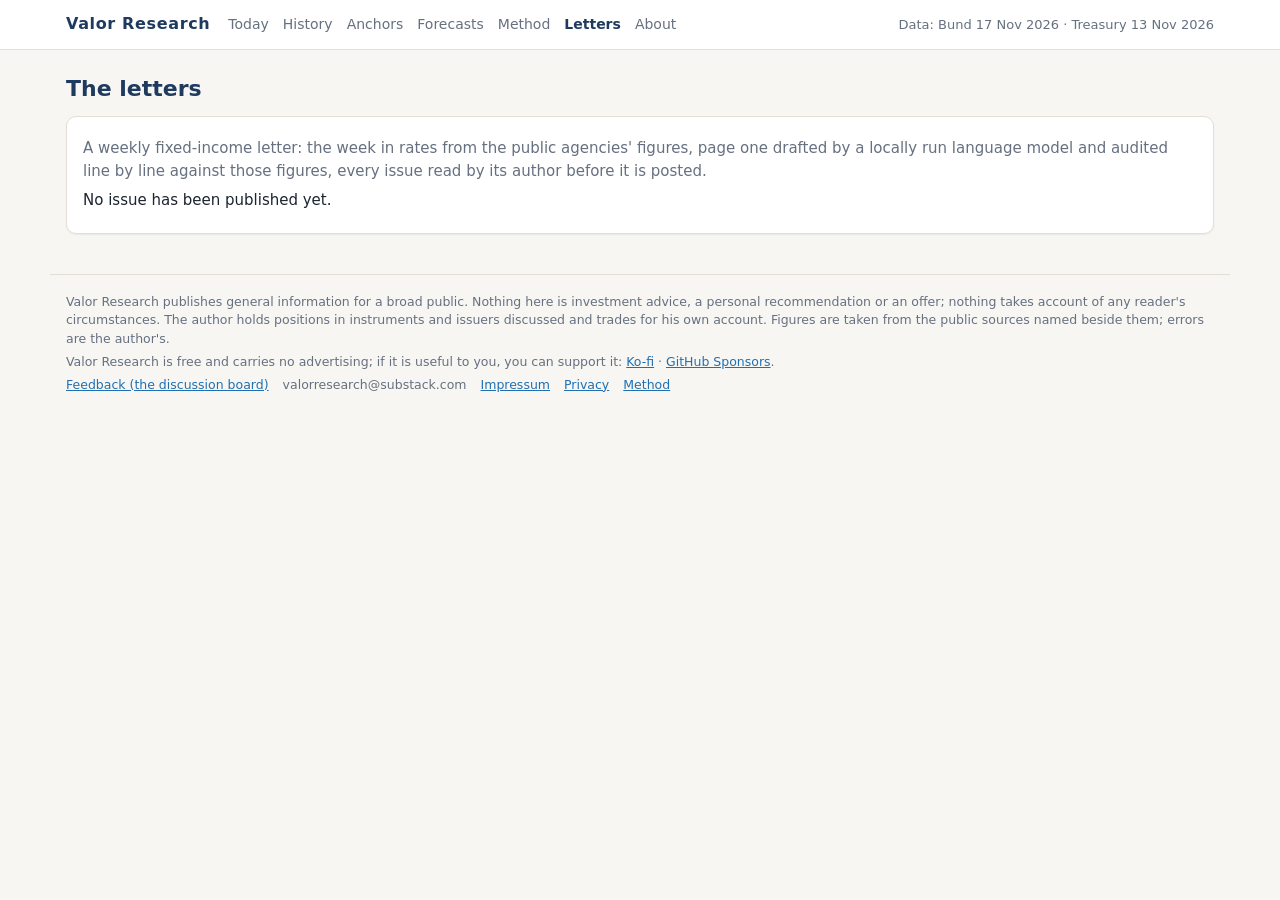
==== letters/index.html @ 747551f4 "site 2026-11-17" ====
<!doctype html>
<html lang="en"><head><meta charset="utf-8"><meta name="viewport" content="width=device-width, initial-scale=1"><title>Letters · Valor Research</title><link rel="stylesheet" href="../assets/site.css"></head><body><div class="top"><div class="in"><a class="brand" href="../index.html">Valor Research</a><nav><a href="../index.html">Today</a><a href="../curves.html">History</a><a href="../anchors.html">Anchors</a><a href="../forecasts.html">Forecasts</a><a href="../method.html">Method</a><a href="../letters/index.html" class=on>Letters</a><a href="../about.html">About</a></nav><span class="asof">Data: Bund 17 Nov 2026 · Treasury 13 Nov 2026</span></div></div><main><h1>The letters</h1><div class="card"><p class="muted">A weekly fixed-income letter: the week in rates from the public agencies' figures, page one drafted by a locally run language model and audited line by line against those figures, every issue read by its author before it is posted.</p><p>No issue has been published yet.</p></div></main><footer><p>Valor Research publishes general information for a broad public. Nothing here is investment advice, a personal recommendation or an offer; nothing takes account of any reader&#x27;s circumstances. The author holds positions in instruments and issuers discussed and trades for his own account. Figures are taken from the public sources named beside them; errors are the author&#x27;s.</p><p class="support">Valor Research is free and carries no advertising; if it is useful to you, you can support it: <a href="https://ko-fi.com/valorresearch">Ko-fi</a> · <a href="https://github.com/sponsors/Valor-Research">GitHub Sponsors</a>.</p><p class="links"><a href="https://github.com/Valor-Research/Valor-Research.github.io/discussions">Feedback (the discussion board)</a><span>valorresearch@substack.com</span><a href="../impressum.html">Impressum</a><a href="../privacy.html">Privacy</a><a href="../method.html">Method</a></p></footer></body></html>
---- assets/site.css ----
/* The site's one stylesheet: cards, tables that scroll sideways on a phone, a readout that follows the pointer and
   becomes a bottom sheet at phone width. Light and dark follow the reader's setting. This file is published as it
   stands - nothing in it may name its origin. */
:root{--bg:#f7f6f2;--surface:#ffffff;--surface2:#f1efe9;--text:#1c2430;--muted:#667080;--border:#e2dfd6;
  --ink:#1f3a5f;--accent:#1f6fb2;--radius:10px;--shadow:0 1px 2px rgba(20,30,40,.06)}
@media (prefers-color-scheme:dark){:root{--bg:#11151b;--surface:#181e26;--surface2:#1f2630;--text:#e5e8ed;
  --muted:#9aa3ae;--border:#2a323d;--ink:#a9c8ee;--accent:#6aa8e8;--shadow:none}}
*{box-sizing:border-box}
html{-webkit-text-size-adjust:100%}
body{margin:0;background:var(--bg);color:var(--text);font:15px/1.55 system-ui,-apple-system,"Segoe UI",Roboto,sans-serif}
a{color:var(--accent)}
.top{background:var(--surface);border-bottom:1px solid var(--border)}
.top .in{max-width:1180px;margin:0 auto;padding:12px 16px;display:flex;flex-wrap:wrap;gap:6px 18px;align-items:baseline}
.brand{font-weight:700;color:var(--ink);letter-spacing:.04em;text-decoration:none;font-size:16px}
nav{display:flex;flex-wrap:wrap;gap:4px 14px;font-size:14px}
nav a{text-decoration:none;color:var(--muted)}
nav a.on{color:var(--ink);font-weight:600}
.asof{margin-left:auto;color:var(--muted);font-size:13px}
main{max-width:1180px;margin:0 auto;padding:16px}
h1{font-size:22px;color:var(--ink);margin:6px 0 10px}
h2{font-size:16px;color:var(--ink);margin:0 0 8px}
h3{font-size:14px;color:var(--muted);margin:12px 0 6px}
p{margin:6px 0}
.card{background:var(--surface);border:1px solid var(--border);border-radius:var(--radius);box-shadow:var(--shadow);
  padding:14px 16px;margin:0 0 14px}
.grid2{display:grid;grid-template-columns:1fr 1fr;gap:14px}
@media (max-width:1000px){.grid2{grid-template-columns:1fr}}
.scroll{overflow-x:auto;-webkit-overflow-scrolling:touch}
table{border-collapse:collapse;width:100%;font-size:13px}
th,td{padding:5px 8px;border-bottom:1px solid var(--border);text-align:left;vertical-align:top}
th{color:var(--muted);font-weight:600}
td.num,th.num{text-align:right;font-variant-numeric:tabular-nums;white-space:nowrap}
.muted{color:var(--muted)}
.note{border-left:3px solid var(--accent);background:var(--surface2);padding:7px 11px;border-radius:4px;font-size:13.5px;
  margin:8px 0}
.chartbox{position:relative;touch-action:pan-y;user-select:none}
.chartbox svg{display:block;width:100%;height:auto}
.chartbox svg text{fill:var(--muted);font-size:11px}
.legend{display:flex;flex-wrap:wrap;gap:6px 16px;font-size:12.5px;color:var(--muted);margin:6px 0 0}
.legend i{display:inline-block;width:18px;height:3px;border-radius:2px;vertical-align:middle;margin-right:5px}
.readout{position:absolute;pointer-events:none;background:var(--surface);border:1px solid var(--border);
  box-shadow:0 4px 14px rgba(0,0,0,.12);border-radius:8px;padding:7px 10px;font-size:12.5px;line-height:1.45;
  min-width:150px;max-width:300px;display:none;z-index:5}
.readout b{color:var(--ink)}
.readout .p{color:var(--muted);font-size:11.5px;margin-top:3px}
.slider{display:flex;align-items:center;gap:10px;flex-wrap:wrap;margin:6px 0 10px;font-size:13.5px}
.slider input{flex:1;min-width:180px}
.attribution{font-size:12.5px;color:var(--muted)}
footer{max-width:1180px;margin:10px auto 0;padding:14px 16px 30px;border-top:1px solid var(--border);color:var(--muted);
  font-size:12.5px;line-height:1.5}
footer p{margin:4px 0}
footer .links{display:flex;flex-wrap:wrap;gap:4px 14px}
@media (max-width:640px){
  body{font-size:14.5px}
  .asof{margin-left:0;width:100%}
  main{padding:12px}
  .card{padding:12px}
  table{font-size:12px}
  .readout.sheet{position:fixed;left:8px;right:8px;bottom:8px;top:auto !important;max-width:none}
}
@media (prefers-color-scheme:dark){.s0{stroke:#E11B22}circle.s0,tspan.s0{fill:#E11B22;stroke:none}i.s0{background:#E11B22}.s1{stroke:#9C8A8E}circle.s1,tspan.s1{fill:#9C8A8E;stroke:none}i.s1{background:#9C8A8E}.s2{stroke:#FFA23A}circle.s2,tspan.s2{fill:#FFA23A;stroke:none}i.s2{background:#FFA23A}.s3{stroke:#2EC46B}circle.s3,tspan.s3{fill:#2EC46B;stroke:none}i.s3{background:#2EC46B}}
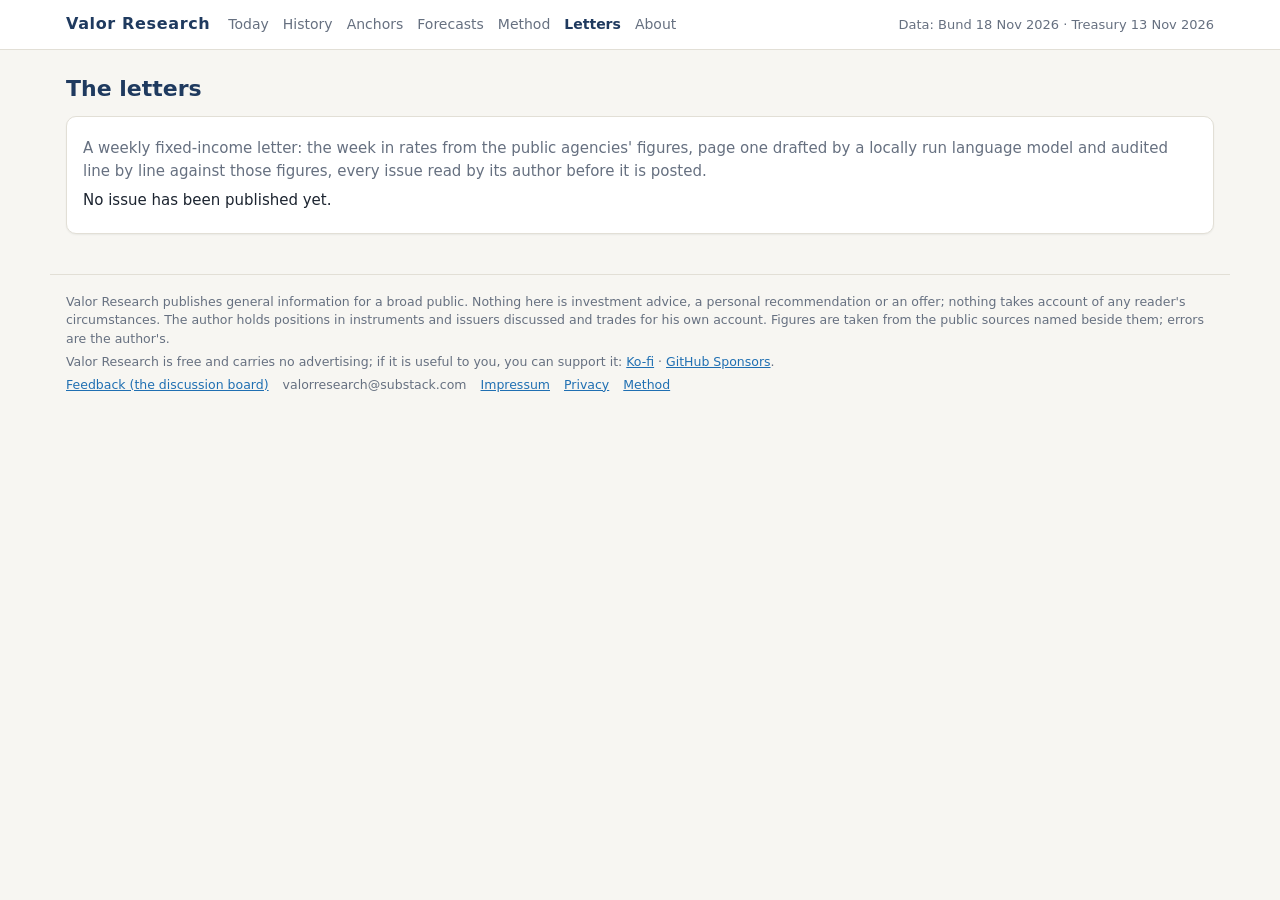
==== commit 3af1f40b: "site 2026-11-18" ====
--- a/letters/index.html
+++ b/letters/index.html
@@ -1,2 +1,2 @@
 <!doctype html>
-<html lang="en"><head><meta charset="utf-8"><meta name="viewport" content="width=device-width, initial-scale=1"><title>Letters · Valor Research</title><link rel="stylesheet" href="../assets/site.css"></head><body><div class="top"><div class="in"><a class="brand" href="../index.html">Valor Research</a><nav><a href="../index.html">Today</a><a href="../curves.html">History</a><a href="../anchors.html">Anchors</a><a href="../forecasts.html">Forecasts</a><a href="../method.html">Method</a><a href="../letters/index.html" class=on>Letters</a><a href="../about.html">About</a></nav><span class="asof">Data: Bund 17 Nov 2026 · Treasury 13 Nov 2026</span></div></div><main><h1>The letters</h1><div class="card"><p class="muted">A weekly fixed-income letter: the week in rates from the public agencies' figures, page one drafted by a locally run language model and audited line by line against those figures, every issue read by its author before it is posted.</p><p>No issue has been published yet.</p></div></main><footer><p>Valor Research publishes general information for a broad public. Nothing here is investment advice, a personal recommendation or an offer; nothing takes account of any reader&#x27;s circumstances. The author holds positions in instruments and issuers discussed and trades for his own account. Figures are taken from the public sources named beside them; errors are the author&#x27;s.</p><p class="support">Valor Research is free and carries no advertising; if it is useful to you, you can support it: <a href="https://ko-fi.com/valorresearch">Ko-fi</a> · <a href="https://github.com/sponsors/Valor-Research">GitHub Sponsors</a>.</p><p class="links"><a href="https://github.com/Valor-Research/Valor-Research.github.io/discussions">Feedback (the discussion board)</a><span>valorresearch@substack.com</span><a href="../impressum.html">Impressum</a><a href="../privacy.html">Privacy</a><a href="../method.html">Method</a></p></footer></body></html>
+<html lang="en"><head><meta charset="utf-8"><meta name="viewport" content="width=device-width, initial-scale=1"><title>Letters · Valor Research</title><link rel="stylesheet" href="../assets/site.css"></head><body><div class="top"><div class="in"><a class="brand" href="../index.html">Valor Research</a><nav><a href="../index.html">Today</a><a href="../curves.html">History</a><a href="../anchors.html">Anchors</a><a href="../forecasts.html">Forecasts</a><a href="../method.html">Method</a><a href="../letters/index.html" class=on>Letters</a><a href="../about.html">About</a></nav><span class="asof">Data: Bund 18 Nov 2026 · Treasury 13 Nov 2026</span></div></div><main><h1>The letters</h1><div class="card"><p class="muted">A weekly fixed-income letter: the week in rates from the public agencies' figures, page one drafted by a locally run language model and audited line by line against those figures, every issue read by its author before it is posted.</p><p>No issue has been published yet.</p></div></main><footer><p>Valor Research publishes general information for a broad public. Nothing here is investment advice, a personal recommendation or an offer; nothing takes account of any reader&#x27;s circumstances. The author holds positions in instruments and issuers discussed and trades for his own account. Figures are taken from the public sources named beside them; errors are the author&#x27;s.</p><p class="support">Valor Research is free and carries no advertising; if it is useful to you, you can support it: <a href="https://ko-fi.com/valorresearch">Ko-fi</a> · <a href="https://github.com/sponsors/Valor-Research">GitHub Sponsors</a>.</p><p class="links"><a href="https://github.com/Valor-Research/Valor-Research.github.io/discussions">Feedback (the discussion board)</a><span>valorresearch@substack.com</span><a href="../impressum.html">Impressum</a><a href="../privacy.html">Privacy</a><a href="../method.html">Method</a></p></footer></body></html>
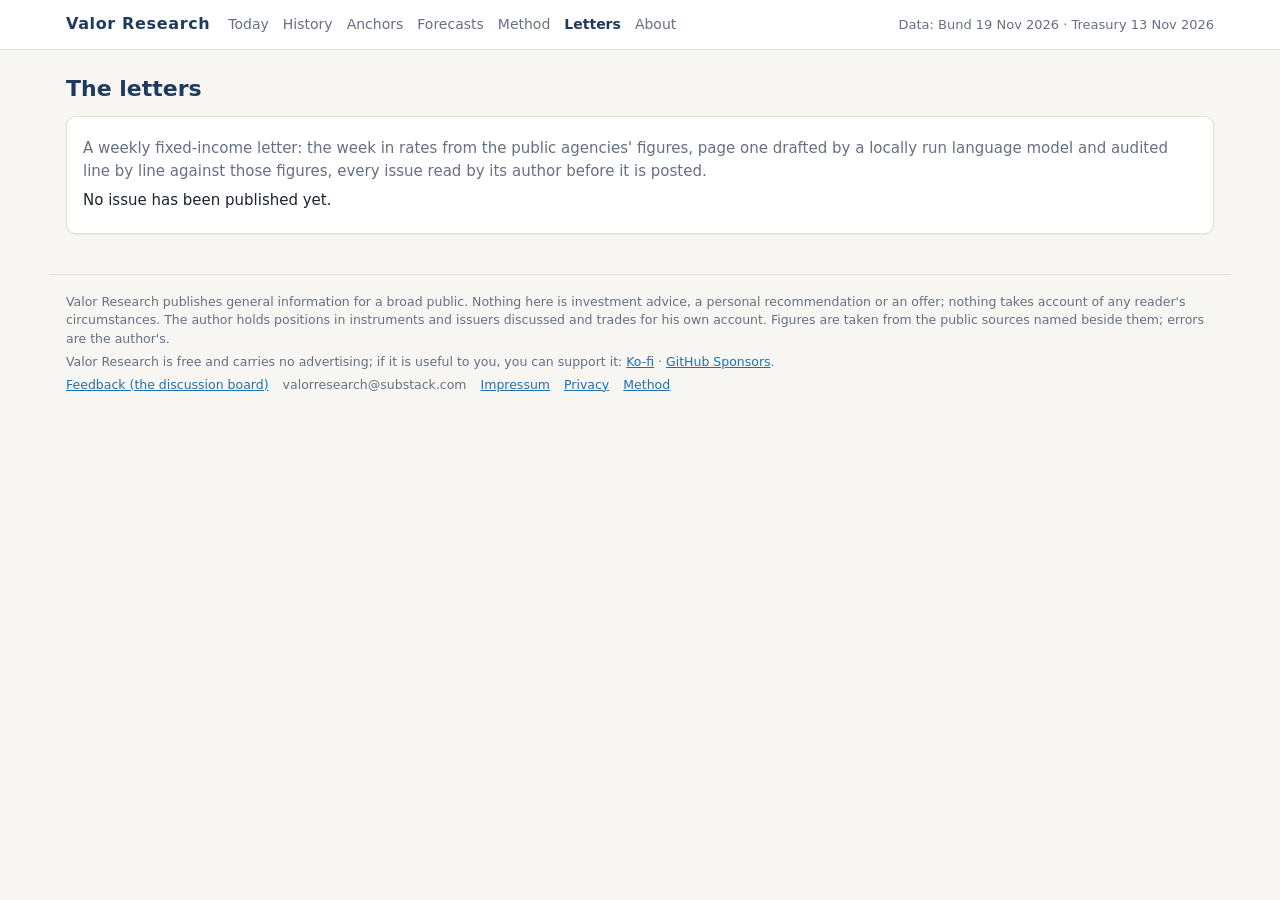
==== commit 3ebcbf16: "site 2026-11-19" ====
--- a/letters/index.html
+++ b/letters/index.html
@@ -1,2 +1,2 @@
 <!doctype html>
-<html lang="en"><head><meta charset="utf-8"><meta name="viewport" content="width=device-width, initial-scale=1"><title>Letters · Valor Research</title><link rel="stylesheet" href="../assets/site.css"></head><body><div class="top"><div class="in"><a class="brand" href="../index.html">Valor Research</a><nav><a href="../index.html">Today</a><a href="../curves.html">History</a><a href="../anchors.html">Anchors</a><a href="../forecasts.html">Forecasts</a><a href="../method.html">Method</a><a href="../letters/index.html" class=on>Letters</a><a href="../about.html">About</a></nav><span class="asof">Data: Bund 18 Nov 2026 · Treasury 13 Nov 2026</span></div></div><main><h1>The letters</h1><div class="card"><p class="muted">A weekly fixed-income letter: the week in rates from the public agencies' figures, page one drafted by a locally run language model and audited line by line against those figures, every issue read by its author before it is posted.</p><p>No issue has been published yet.</p></div></main><footer><p>Valor Research publishes general information for a broad public. Nothing here is investment advice, a personal recommendation or an offer; nothing takes account of any reader&#x27;s circumstances. The author holds positions in instruments and issuers discussed and trades for his own account. Figures are taken from the public sources named beside them; errors are the author&#x27;s.</p><p class="support">Valor Research is free and carries no advertising; if it is useful to you, you can support it: <a href="https://ko-fi.com/valorresearch">Ko-fi</a> · <a href="https://github.com/sponsors/Valor-Research">GitHub Sponsors</a>.</p><p class="links"><a href="https://github.com/Valor-Research/Valor-Research.github.io/discussions">Feedback (the discussion board)</a><span>valorresearch@substack.com</span><a href="../impressum.html">Impressum</a><a href="../privacy.html">Privacy</a><a href="../method.html">Method</a></p></footer></body></html>
+<html lang="en"><head><meta charset="utf-8"><meta name="viewport" content="width=device-width, initial-scale=1"><title>Letters · Valor Research</title><link rel="stylesheet" href="../assets/site.css"></head><body><div class="top"><div class="in"><a class="brand" href="../index.html">Valor Research</a><nav><a href="../index.html">Today</a><a href="../curves.html">History</a><a href="../anchors.html">Anchors</a><a href="../forecasts.html">Forecasts</a><a href="../method.html">Method</a><a href="../letters/index.html" class=on>Letters</a><a href="../about.html">About</a></nav><span class="asof">Data: Bund 19 Nov 2026 · Treasury 13 Nov 2026</span></div></div><main><h1>The letters</h1><div class="card"><p class="muted">A weekly fixed-income letter: the week in rates from the public agencies' figures, page one drafted by a locally run language model and audited line by line against those figures, every issue read by its author before it is posted.</p><p>No issue has been published yet.</p></div></main><footer><p>Valor Research publishes general information for a broad public. Nothing here is investment advice, a personal recommendation or an offer; nothing takes account of any reader&#x27;s circumstances. The author holds positions in instruments and issuers discussed and trades for his own account. Figures are taken from the public sources named beside them; errors are the author&#x27;s.</p><p class="support">Valor Research is free and carries no advertising; if it is useful to you, you can support it: <a href="https://ko-fi.com/valorresearch">Ko-fi</a> · <a href="https://github.com/sponsors/Valor-Research">GitHub Sponsors</a>.</p><p class="links"><a href="https://github.com/Valor-Research/Valor-Research.github.io/discussions">Feedback (the discussion board)</a><span>valorresearch@substack.com</span><a href="../impressum.html">Impressum</a><a href="../privacy.html">Privacy</a><a href="../method.html">Method</a></p></footer></body></html>
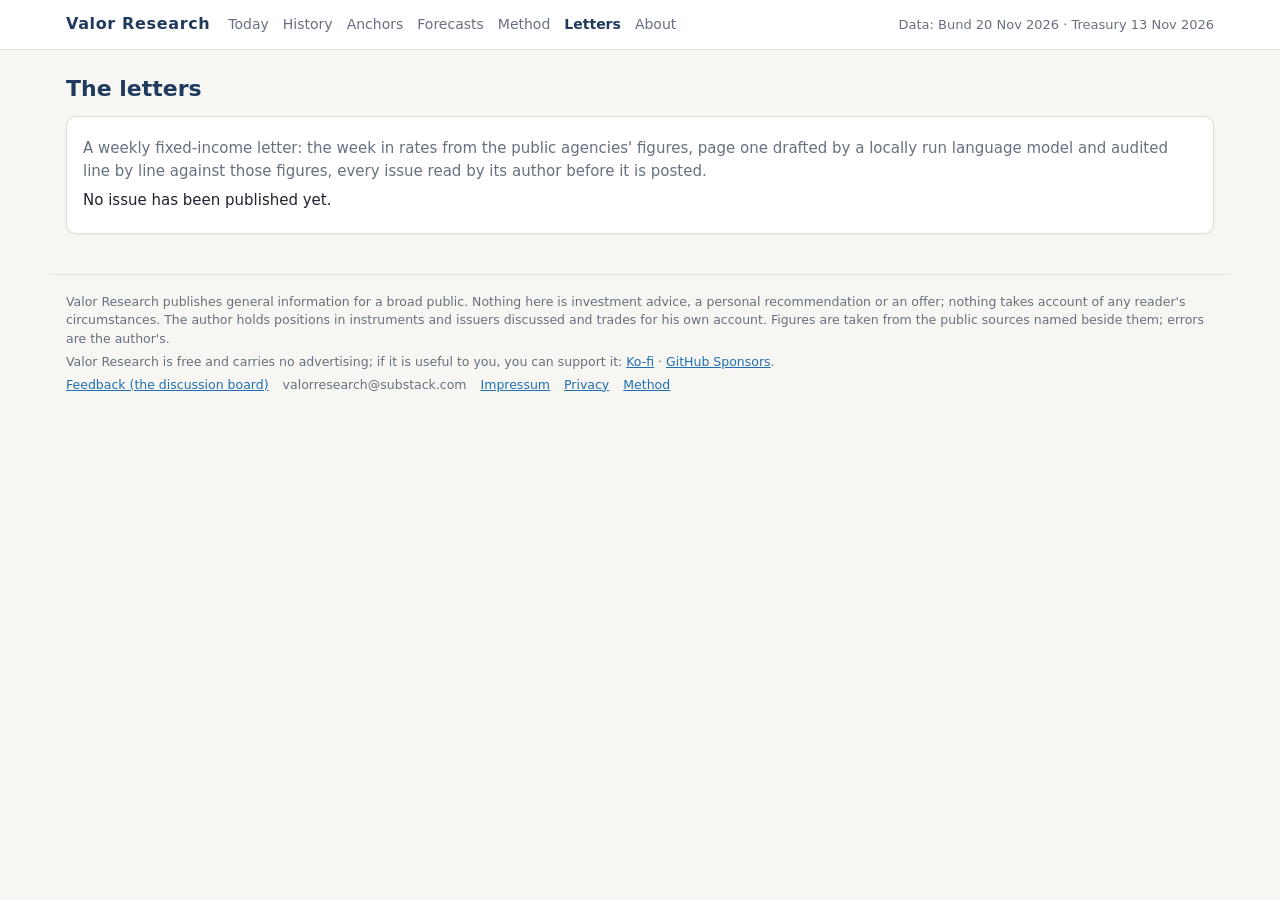
==== commit 690af9ed: "site 2026-11-20" ====
--- a/letters/index.html
+++ b/letters/index.html
@@ -1,2 +1,2 @@
 <!doctype html>
-<html lang="en"><head><meta charset="utf-8"><meta name="viewport" content="width=device-width, initial-scale=1"><title>Letters · Valor Research</title><link rel="stylesheet" href="../assets/site.css"></head><body><div class="top"><div class="in"><a class="brand" href="../index.html">Valor Research</a><nav><a href="../index.html">Today</a><a href="../curves.html">History</a><a href="../anchors.html">Anchors</a><a href="../forecasts.html">Forecasts</a><a href="../method.html">Method</a><a href="../letters/index.html" class=on>Letters</a><a href="../about.html">About</a></nav><span class="asof">Data: Bund 19 Nov 2026 · Treasury 13 Nov 2026</span></div></div><main><h1>The letters</h1><div class="card"><p class="muted">A weekly fixed-income letter: the week in rates from the public agencies' figures, page one drafted by a locally run language model and audited line by line against those figures, every issue read by its author before it is posted.</p><p>No issue has been published yet.</p></div></main><footer><p>Valor Research publishes general information for a broad public. Nothing here is investment advice, a personal recommendation or an offer; nothing takes account of any reader&#x27;s circumstances. The author holds positions in instruments and issuers discussed and trades for his own account. Figures are taken from the public sources named beside them; errors are the author&#x27;s.</p><p class="support">Valor Research is free and carries no advertising; if it is useful to you, you can support it: <a href="https://ko-fi.com/valorresearch">Ko-fi</a> · <a href="https://github.com/sponsors/Valor-Research">GitHub Sponsors</a>.</p><p class="links"><a href="https://github.com/Valor-Research/Valor-Research.github.io/discussions">Feedback (the discussion board)</a><span>valorresearch@substack.com</span><a href="../impressum.html">Impressum</a><a href="../privacy.html">Privacy</a><a href="../method.html">Method</a></p></footer></body></html>
+<html lang="en"><head><meta charset="utf-8"><meta name="viewport" content="width=device-width, initial-scale=1"><title>Letters · Valor Research</title><link rel="stylesheet" href="../assets/site.css"></head><body><div class="top"><div class="in"><a class="brand" href="../index.html">Valor Research</a><nav><a href="../index.html">Today</a><a href="../curves.html">History</a><a href="../anchors.html">Anchors</a><a href="../forecasts.html">Forecasts</a><a href="../method.html">Method</a><a href="../letters/index.html" class=on>Letters</a><a href="../about.html">About</a></nav><span class="asof">Data: Bund 20 Nov 2026 · Treasury 13 Nov 2026</span></div></div><main><h1>The letters</h1><div class="card"><p class="muted">A weekly fixed-income letter: the week in rates from the public agencies' figures, page one drafted by a locally run language model and audited line by line against those figures, every issue read by its author before it is posted.</p><p>No issue has been published yet.</p></div></main><footer><p>Valor Research publishes general information for a broad public. Nothing here is investment advice, a personal recommendation or an offer; nothing takes account of any reader&#x27;s circumstances. The author holds positions in instruments and issuers discussed and trades for his own account. Figures are taken from the public sources named beside them; errors are the author&#x27;s.</p><p class="support">Valor Research is free and carries no advertising; if it is useful to you, you can support it: <a href="https://ko-fi.com/valorresearch">Ko-fi</a> · <a href="https://github.com/sponsors/Valor-Research">GitHub Sponsors</a>.</p><p class="links"><a href="https://github.com/Valor-Research/Valor-Research.github.io/discussions">Feedback (the discussion board)</a><span>valorresearch@substack.com</span><a href="../impressum.html">Impressum</a><a href="../privacy.html">Privacy</a><a href="../method.html">Method</a></p></footer></body></html>
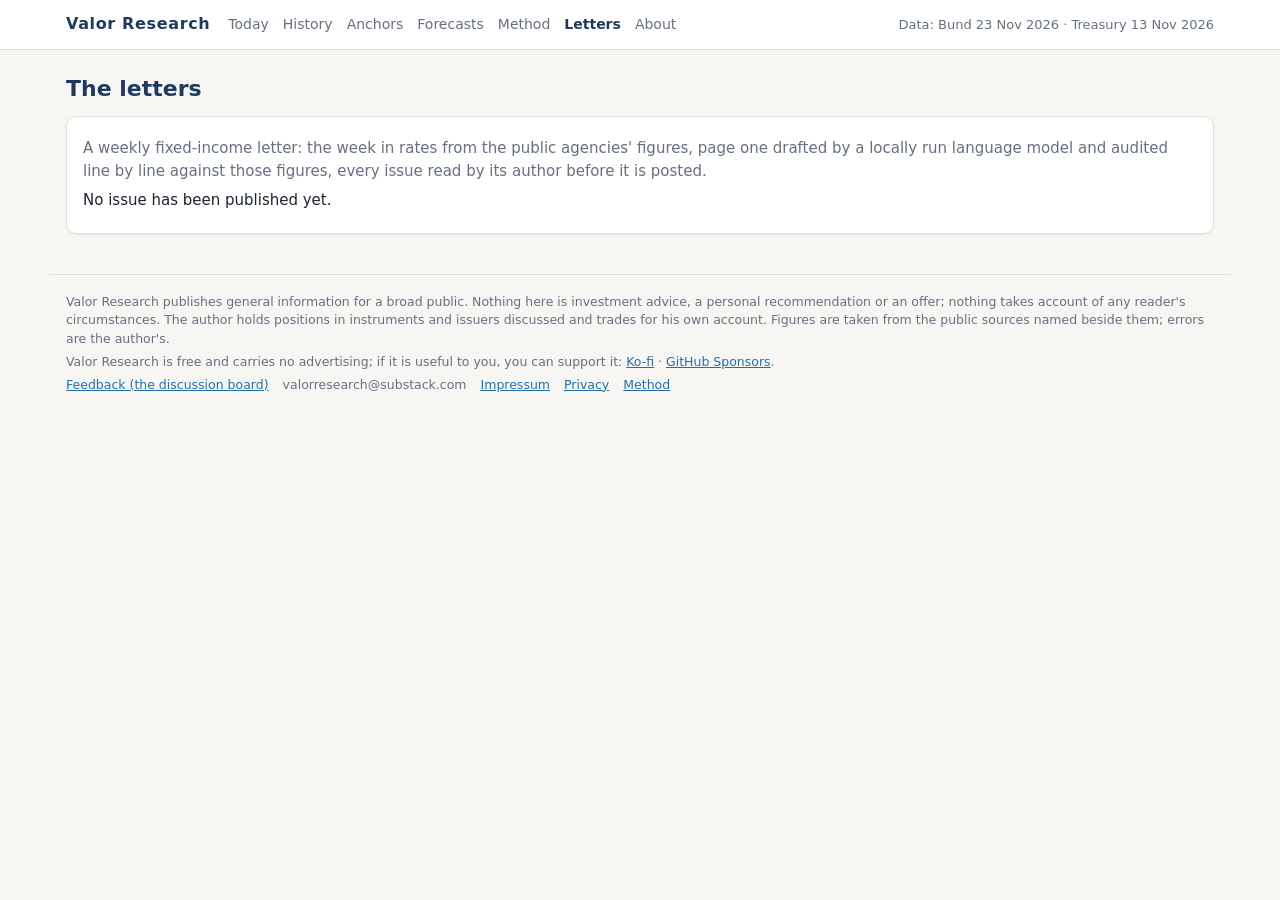
==== commit 7215ef9a: "site 2026-11-23" ====
--- a/letters/index.html
+++ b/letters/index.html
@@ -1,2 +1,2 @@
 <!doctype html>
-<html lang="en"><head><meta charset="utf-8"><meta name="viewport" content="width=device-width, initial-scale=1"><title>Letters · Valor Research</title><link rel="stylesheet" href="../assets/site.css"></head><body><div class="top"><div class="in"><a class="brand" href="../index.html">Valor Research</a><nav><a href="../index.html">Today</a><a href="../curves.html">History</a><a href="../anchors.html">Anchors</a><a href="../forecasts.html">Forecasts</a><a href="../method.html">Method</a><a href="../letters/index.html" class=on>Letters</a><a href="../about.html">About</a></nav><span class="asof">Data: Bund 20 Nov 2026 · Treasury 13 Nov 2026</span></div></div><main><h1>The letters</h1><div class="card"><p class="muted">A weekly fixed-income letter: the week in rates from the public agencies' figures, page one drafted by a locally run language model and audited line by line against those figures, every issue read by its author before it is posted.</p><p>No issue has been published yet.</p></div></main><footer><p>Valor Research publishes general information for a broad public. Nothing here is investment advice, a personal recommendation or an offer; nothing takes account of any reader&#x27;s circumstances. The author holds positions in instruments and issuers discussed and trades for his own account. Figures are taken from the public sources named beside them; errors are the author&#x27;s.</p><p class="support">Valor Research is free and carries no advertising; if it is useful to you, you can support it: <a href="https://ko-fi.com/valorresearch">Ko-fi</a> · <a href="https://github.com/sponsors/Valor-Research">GitHub Sponsors</a>.</p><p class="links"><a href="https://github.com/Valor-Research/Valor-Research.github.io/discussions">Feedback (the discussion board)</a><span>valorresearch@substack.com</span><a href="../impressum.html">Impressum</a><a href="../privacy.html">Privacy</a><a href="../method.html">Method</a></p></footer></body></html>
+<html lang="en"><head><meta charset="utf-8"><meta name="viewport" content="width=device-width, initial-scale=1"><title>Letters · Valor Research</title><link rel="stylesheet" href="../assets/site.css"></head><body><div class="top"><div class="in"><a class="brand" href="../index.html">Valor Research</a><nav><a href="../index.html">Today</a><a href="../curves.html">History</a><a href="../anchors.html">Anchors</a><a href="../forecasts.html">Forecasts</a><a href="../method.html">Method</a><a href="../letters/index.html" class=on>Letters</a><a href="../about.html">About</a></nav><span class="asof">Data: Bund 23 Nov 2026 · Treasury 13 Nov 2026</span></div></div><main><h1>The letters</h1><div class="card"><p class="muted">A weekly fixed-income letter: the week in rates from the public agencies' figures, page one drafted by a locally run language model and audited line by line against those figures, every issue read by its author before it is posted.</p><p>No issue has been published yet.</p></div></main><footer><p>Valor Research publishes general information for a broad public. Nothing here is investment advice, a personal recommendation or an offer; nothing takes account of any reader&#x27;s circumstances. The author holds positions in instruments and issuers discussed and trades for his own account. Figures are taken from the public sources named beside them; errors are the author&#x27;s.</p><p class="support">Valor Research is free and carries no advertising; if it is useful to you, you can support it: <a href="https://ko-fi.com/valorresearch">Ko-fi</a> · <a href="https://github.com/sponsors/Valor-Research">GitHub Sponsors</a>.</p><p class="links"><a href="https://github.com/Valor-Research/Valor-Research.github.io/discussions">Feedback (the discussion board)</a><span>valorresearch@substack.com</span><a href="../impressum.html">Impressum</a><a href="../privacy.html">Privacy</a><a href="../method.html">Method</a></p></footer></body></html>
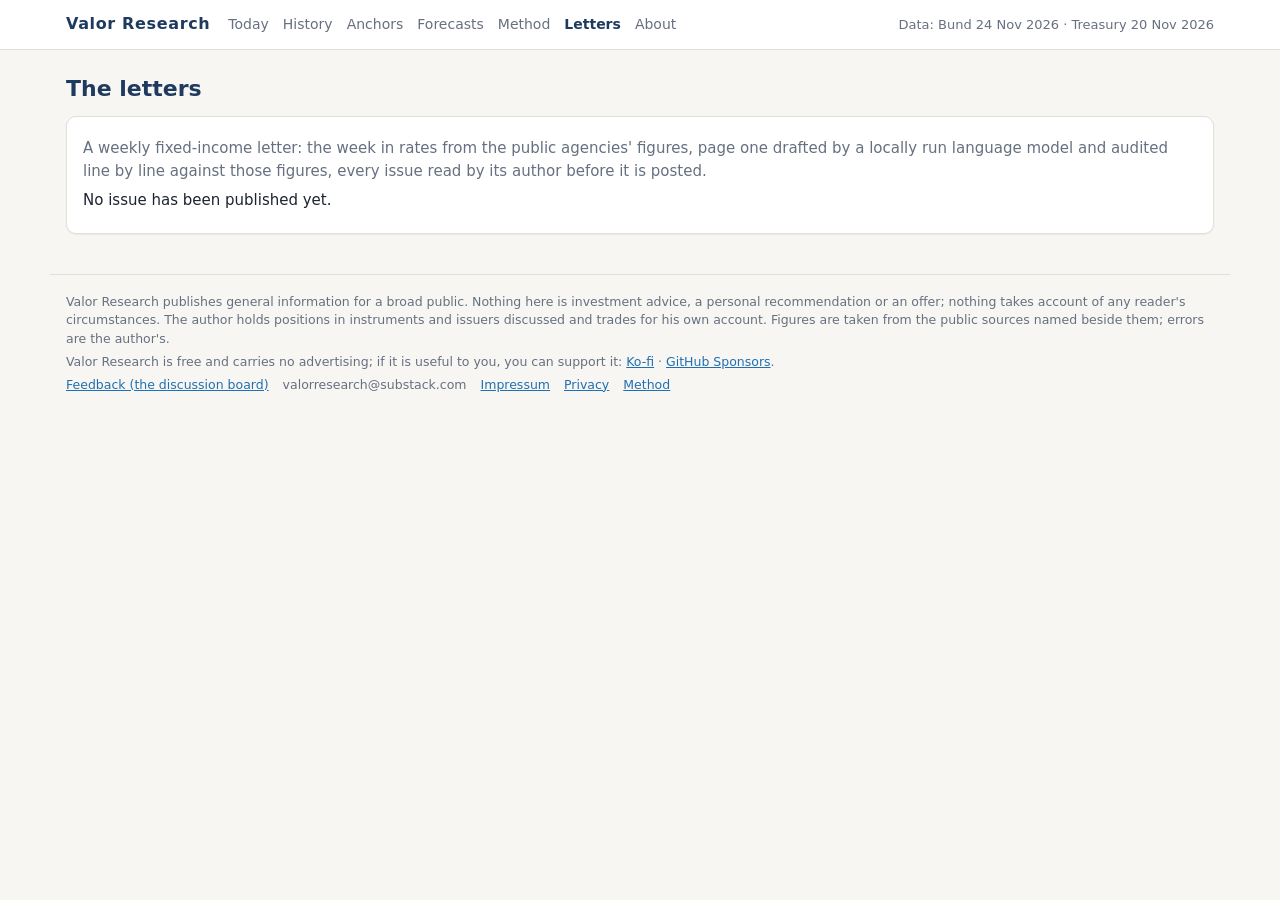
==== commit 9d1502a2: "site 2026-11-24" ====
--- a/letters/index.html
+++ b/letters/index.html
@@ -1,2 +1,2 @@
 <!doctype html>
-<html lang="en"><head><meta charset="utf-8"><meta name="viewport" content="width=device-width, initial-scale=1"><title>Letters · Valor Research</title><link rel="stylesheet" href="../assets/site.css"></head><body><div class="top"><div class="in"><a class="brand" href="../index.html">Valor Research</a><nav><a href="../index.html">Today</a><a href="../curves.html">History</a><a href="../anchors.html">Anchors</a><a href="../forecasts.html">Forecasts</a><a href="../method.html">Method</a><a href="../letters/index.html" class=on>Letters</a><a href="../about.html">About</a></nav><span class="asof">Data: Bund 23 Nov 2026 · Treasury 13 Nov 2026</span></div></div><main><h1>The letters</h1><div class="card"><p class="muted">A weekly fixed-income letter: the week in rates from the public agencies' figures, page one drafted by a locally run language model and audited line by line against those figures, every issue read by its author before it is posted.</p><p>No issue has been published yet.</p></div></main><footer><p>Valor Research publishes general information for a broad public. Nothing here is investment advice, a personal recommendation or an offer; nothing takes account of any reader&#x27;s circumstances. The author holds positions in instruments and issuers discussed and trades for his own account. Figures are taken from the public sources named beside them; errors are the author&#x27;s.</p><p class="support">Valor Research is free and carries no advertising; if it is useful to you, you can support it: <a href="https://ko-fi.com/valorresearch">Ko-fi</a> · <a href="https://github.com/sponsors/Valor-Research">GitHub Sponsors</a>.</p><p class="links"><a href="https://github.com/Valor-Research/Valor-Research.github.io/discussions">Feedback (the discussion board)</a><span>valorresearch@substack.com</span><a href="../impressum.html">Impressum</a><a href="../privacy.html">Privacy</a><a href="../method.html">Method</a></p></footer></body></html>
+<html lang="en"><head><meta charset="utf-8"><meta name="viewport" content="width=device-width, initial-scale=1"><title>Letters · Valor Research</title><link rel="stylesheet" href="../assets/site.css"></head><body><div class="top"><div class="in"><a class="brand" href="../index.html">Valor Research</a><nav><a href="../index.html">Today</a><a href="../curves.html">History</a><a href="../anchors.html">Anchors</a><a href="../forecasts.html">Forecasts</a><a href="../method.html">Method</a><a href="../letters/index.html" class=on>Letters</a><a href="../about.html">About</a></nav><span class="asof">Data: Bund 24 Nov 2026 · Treasury 20 Nov 2026</span></div></div><main><h1>The letters</h1><div class="card"><p class="muted">A weekly fixed-income letter: the week in rates from the public agencies' figures, page one drafted by a locally run language model and audited line by line against those figures, every issue read by its author before it is posted.</p><p>No issue has been published yet.</p></div></main><footer><p>Valor Research publishes general information for a broad public. Nothing here is investment advice, a personal recommendation or an offer; nothing takes account of any reader&#x27;s circumstances. The author holds positions in instruments and issuers discussed and trades for his own account. Figures are taken from the public sources named beside them; errors are the author&#x27;s.</p><p class="support">Valor Research is free and carries no advertising; if it is useful to you, you can support it: <a href="https://ko-fi.com/valorresearch">Ko-fi</a> · <a href="https://github.com/sponsors/Valor-Research">GitHub Sponsors</a>.</p><p class="links"><a href="https://github.com/Valor-Research/Valor-Research.github.io/discussions">Feedback (the discussion board)</a><span>valorresearch@substack.com</span><a href="../impressum.html">Impressum</a><a href="../privacy.html">Privacy</a><a href="../method.html">Method</a></p></footer></body></html>
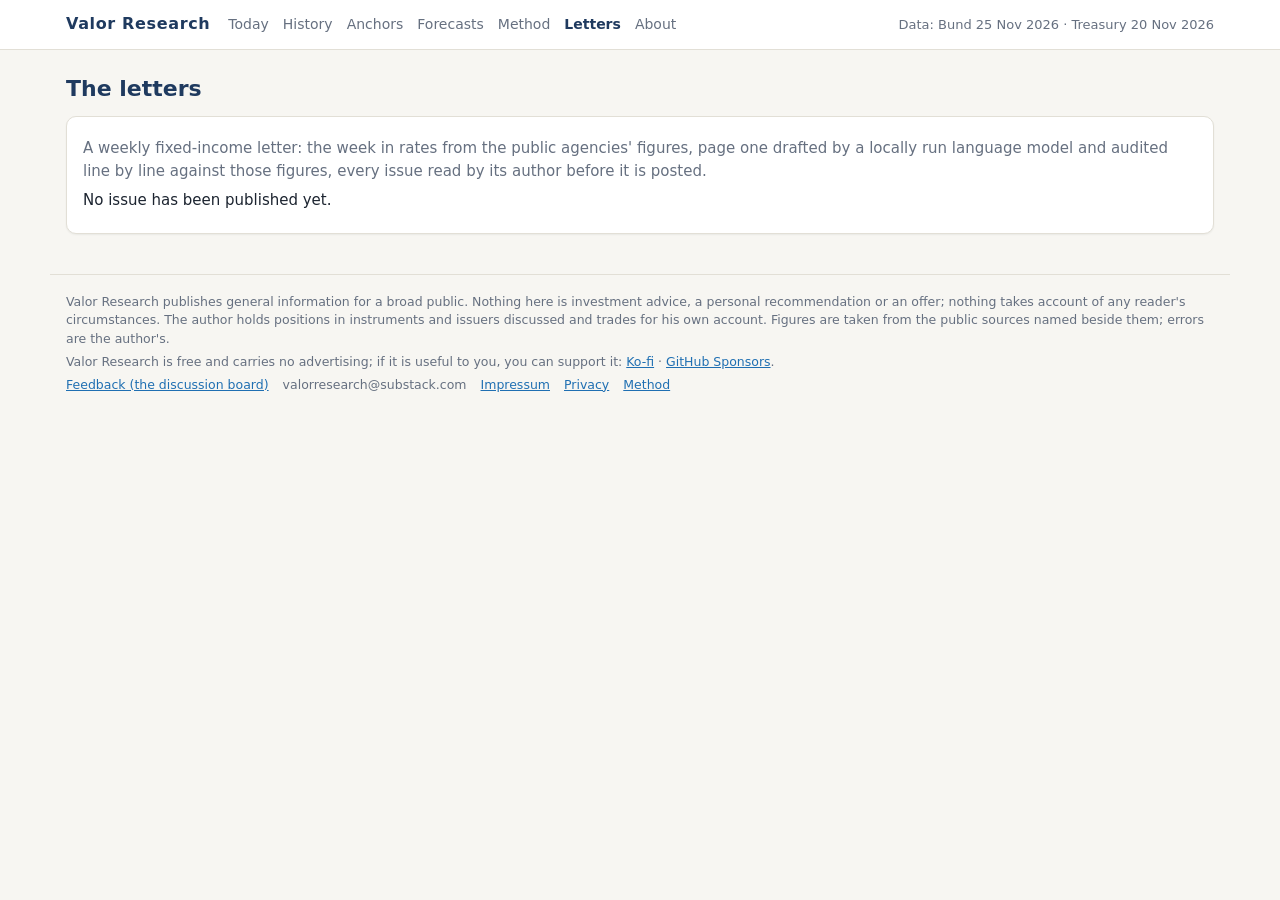
==== commit 26abf09b: "site 2026-11-25" ====
--- a/letters/index.html
+++ b/letters/index.html
@@ -1,2 +1,2 @@
 <!doctype html>
-<html lang="en"><head><meta charset="utf-8"><meta name="viewport" content="width=device-width, initial-scale=1"><title>Letters · Valor Research</title><link rel="stylesheet" href="../assets/site.css"></head><body><div class="top"><div class="in"><a class="brand" href="../index.html">Valor Research</a><nav><a href="../index.html">Today</a><a href="../curves.html">History</a><a href="../anchors.html">Anchors</a><a href="../forecasts.html">Forecasts</a><a href="../method.html">Method</a><a href="../letters/index.html" class=on>Letters</a><a href="../about.html">About</a></nav><span class="asof">Data: Bund 24 Nov 2026 · Treasury 20 Nov 2026</span></div></div><main><h1>The letters</h1><div class="card"><p class="muted">A weekly fixed-income letter: the week in rates from the public agencies' figures, page one drafted by a locally run language model and audited line by line against those figures, every issue read by its author before it is posted.</p><p>No issue has been published yet.</p></div></main><footer><p>Valor Research publishes general information for a broad public. Nothing here is investment advice, a personal recommendation or an offer; nothing takes account of any reader&#x27;s circumstances. The author holds positions in instruments and issuers discussed and trades for his own account. Figures are taken from the public sources named beside them; errors are the author&#x27;s.</p><p class="support">Valor Research is free and carries no advertising; if it is useful to you, you can support it: <a href="https://ko-fi.com/valorresearch">Ko-fi</a> · <a href="https://github.com/sponsors/Valor-Research">GitHub Sponsors</a>.</p><p class="links"><a href="https://github.com/Valor-Research/Valor-Research.github.io/discussions">Feedback (the discussion board)</a><span>valorresearch@substack.com</span><a href="../impressum.html">Impressum</a><a href="../privacy.html">Privacy</a><a href="../method.html">Method</a></p></footer></body></html>
+<html lang="en"><head><meta charset="utf-8"><meta name="viewport" content="width=device-width, initial-scale=1"><title>Letters · Valor Research</title><link rel="stylesheet" href="../assets/site.css"></head><body><div class="top"><div class="in"><a class="brand" href="../index.html">Valor Research</a><nav><a href="../index.html">Today</a><a href="../curves.html">History</a><a href="../anchors.html">Anchors</a><a href="../forecasts.html">Forecasts</a><a href="../method.html">Method</a><a href="../letters/index.html" class=on>Letters</a><a href="../about.html">About</a></nav><span class="asof">Data: Bund 25 Nov 2026 · Treasury 20 Nov 2026</span></div></div><main><h1>The letters</h1><div class="card"><p class="muted">A weekly fixed-income letter: the week in rates from the public agencies' figures, page one drafted by a locally run language model and audited line by line against those figures, every issue read by its author before it is posted.</p><p>No issue has been published yet.</p></div></main><footer><p>Valor Research publishes general information for a broad public. Nothing here is investment advice, a personal recommendation or an offer; nothing takes account of any reader&#x27;s circumstances. The author holds positions in instruments and issuers discussed and trades for his own account. Figures are taken from the public sources named beside them; errors are the author&#x27;s.</p><p class="support">Valor Research is free and carries no advertising; if it is useful to you, you can support it: <a href="https://ko-fi.com/valorresearch">Ko-fi</a> · <a href="https://github.com/sponsors/Valor-Research">GitHub Sponsors</a>.</p><p class="links"><a href="https://github.com/Valor-Research/Valor-Research.github.io/discussions">Feedback (the discussion board)</a><span>valorresearch@substack.com</span><a href="../impressum.html">Impressum</a><a href="../privacy.html">Privacy</a><a href="../method.html">Method</a></p></footer></body></html>
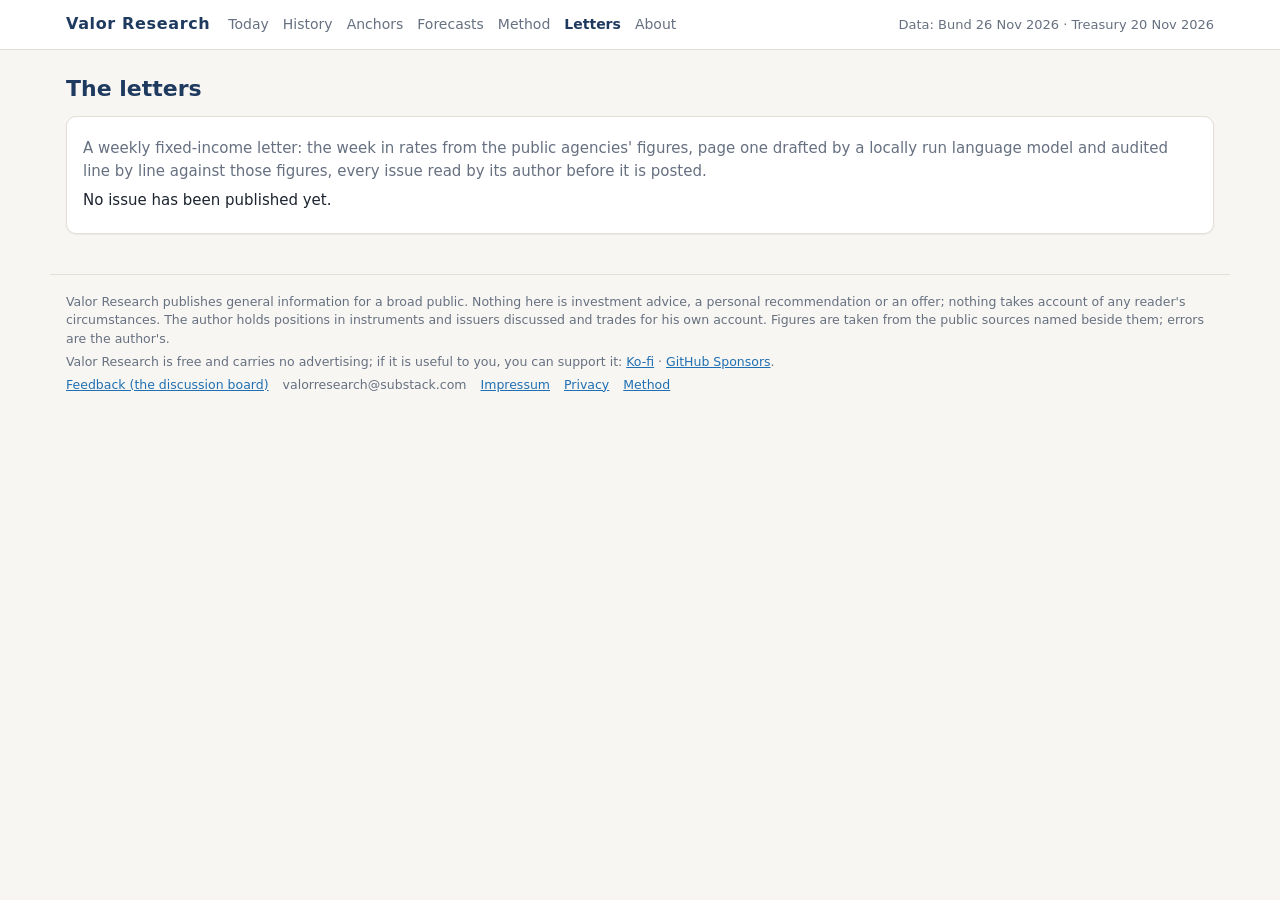
==== commit 4b225a72: "site 2026-11-26" ====
--- a/letters/index.html
+++ b/letters/index.html
@@ -1,2 +1,2 @@
 <!doctype html>
-<html lang="en"><head><meta charset="utf-8"><meta name="viewport" content="width=device-width, initial-scale=1"><title>Letters · Valor Research</title><link rel="stylesheet" href="../assets/site.css"></head><body><div class="top"><div class="in"><a class="brand" href="../index.html">Valor Research</a><nav><a href="../index.html">Today</a><a href="../curves.html">History</a><a href="../anchors.html">Anchors</a><a href="../forecasts.html">Forecasts</a><a href="../method.html">Method</a><a href="../letters/index.html" class=on>Letters</a><a href="../about.html">About</a></nav><span class="asof">Data: Bund 25 Nov 2026 · Treasury 20 Nov 2026</span></div></div><main><h1>The letters</h1><div class="card"><p class="muted">A weekly fixed-income letter: the week in rates from the public agencies' figures, page one drafted by a locally run language model and audited line by line against those figures, every issue read by its author before it is posted.</p><p>No issue has been published yet.</p></div></main><footer><p>Valor Research publishes general information for a broad public. Nothing here is investment advice, a personal recommendation or an offer; nothing takes account of any reader&#x27;s circumstances. The author holds positions in instruments and issuers discussed and trades for his own account. Figures are taken from the public sources named beside them; errors are the author&#x27;s.</p><p class="support">Valor Research is free and carries no advertising; if it is useful to you, you can support it: <a href="https://ko-fi.com/valorresearch">Ko-fi</a> · <a href="https://github.com/sponsors/Valor-Research">GitHub Sponsors</a>.</p><p class="links"><a href="https://github.com/Valor-Research/Valor-Research.github.io/discussions">Feedback (the discussion board)</a><span>valorresearch@substack.com</span><a href="../impressum.html">Impressum</a><a href="../privacy.html">Privacy</a><a href="../method.html">Method</a></p></footer></body></html>
+<html lang="en"><head><meta charset="utf-8"><meta name="viewport" content="width=device-width, initial-scale=1"><title>Letters · Valor Research</title><link rel="stylesheet" href="../assets/site.css"></head><body><div class="top"><div class="in"><a class="brand" href="../index.html">Valor Research</a><nav><a href="../index.html">Today</a><a href="../curves.html">History</a><a href="../anchors.html">Anchors</a><a href="../forecasts.html">Forecasts</a><a href="../method.html">Method</a><a href="../letters/index.html" class=on>Letters</a><a href="../about.html">About</a></nav><span class="asof">Data: Bund 26 Nov 2026 · Treasury 20 Nov 2026</span></div></div><main><h1>The letters</h1><div class="card"><p class="muted">A weekly fixed-income letter: the week in rates from the public agencies' figures, page one drafted by a locally run language model and audited line by line against those figures, every issue read by its author before it is posted.</p><p>No issue has been published yet.</p></div></main><footer><p>Valor Research publishes general information for a broad public. Nothing here is investment advice, a personal recommendation or an offer; nothing takes account of any reader&#x27;s circumstances. The author holds positions in instruments and issuers discussed and trades for his own account. Figures are taken from the public sources named beside them; errors are the author&#x27;s.</p><p class="support">Valor Research is free and carries no advertising; if it is useful to you, you can support it: <a href="https://ko-fi.com/valorresearch">Ko-fi</a> · <a href="https://github.com/sponsors/Valor-Research">GitHub Sponsors</a>.</p><p class="links"><a href="https://github.com/Valor-Research/Valor-Research.github.io/discussions">Feedback (the discussion board)</a><span>valorresearch@substack.com</span><a href="../impressum.html">Impressum</a><a href="../privacy.html">Privacy</a><a href="../method.html">Method</a></p></footer></body></html>
